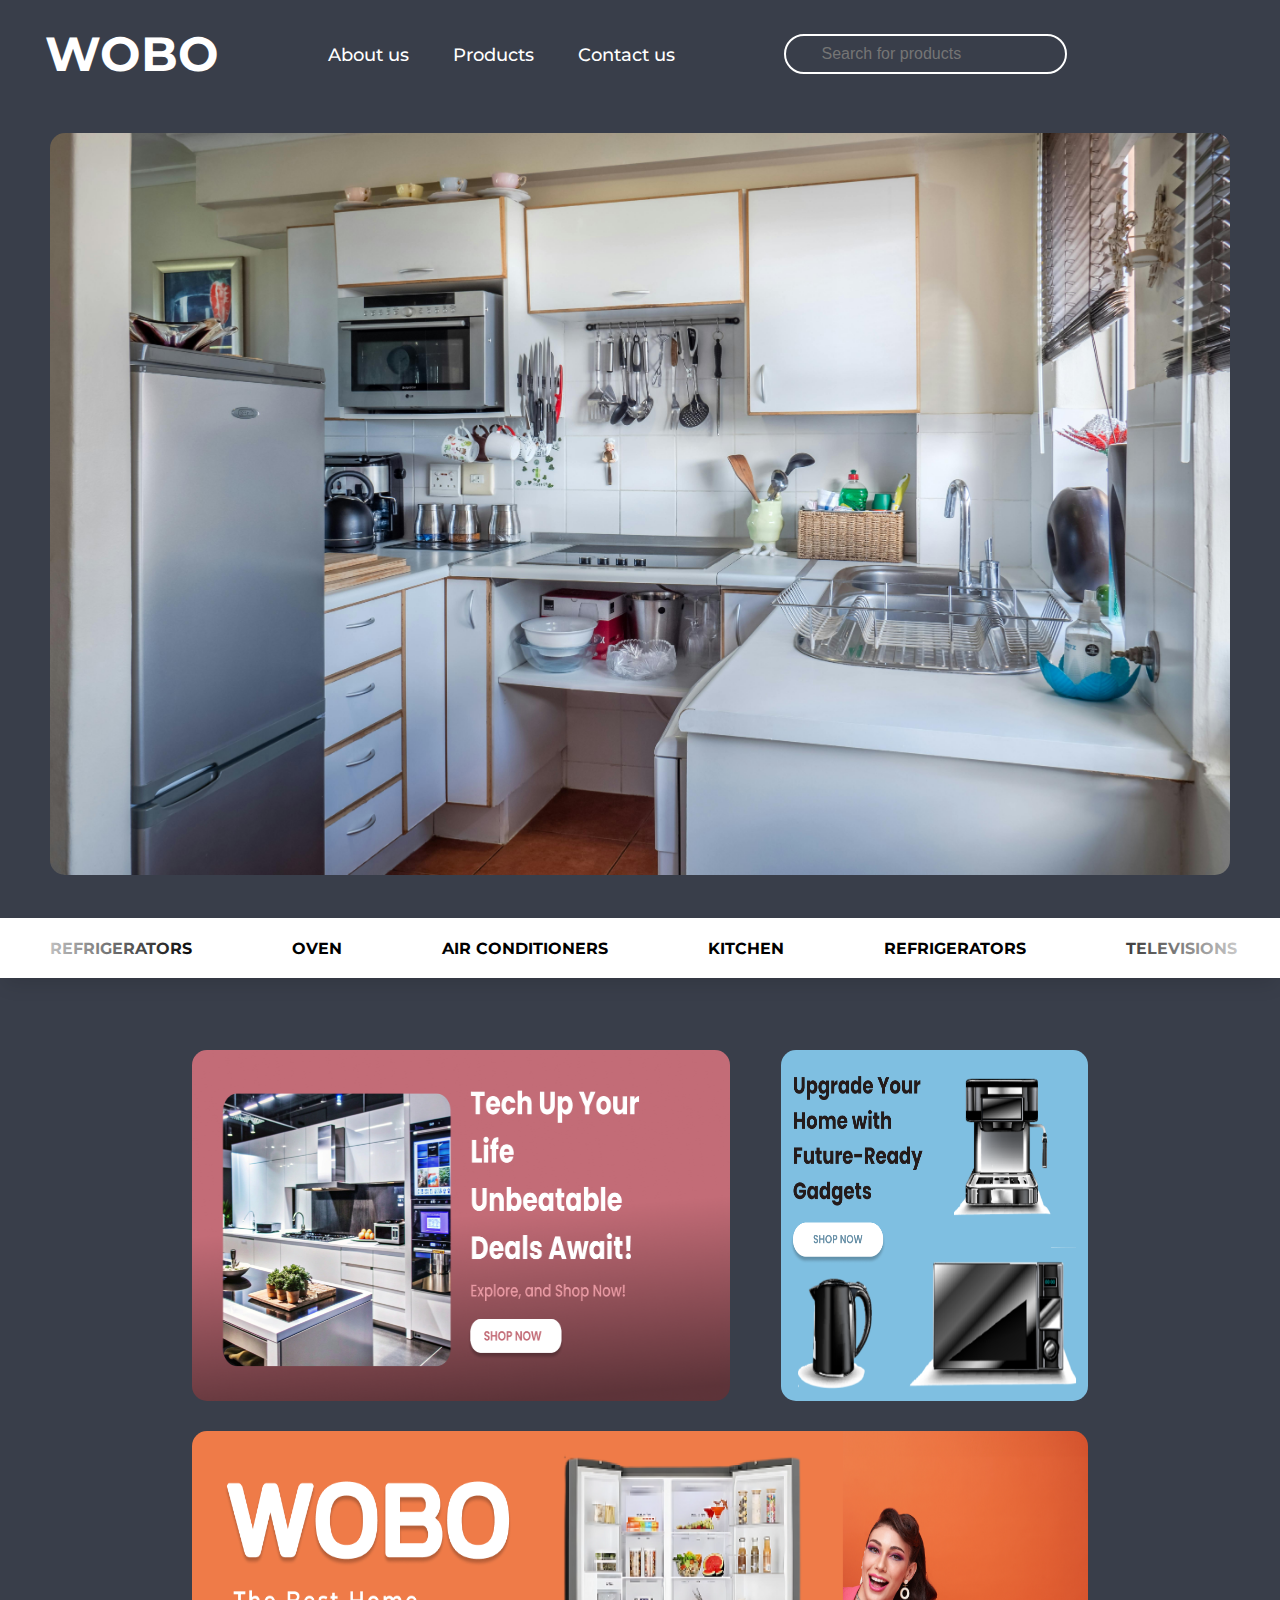
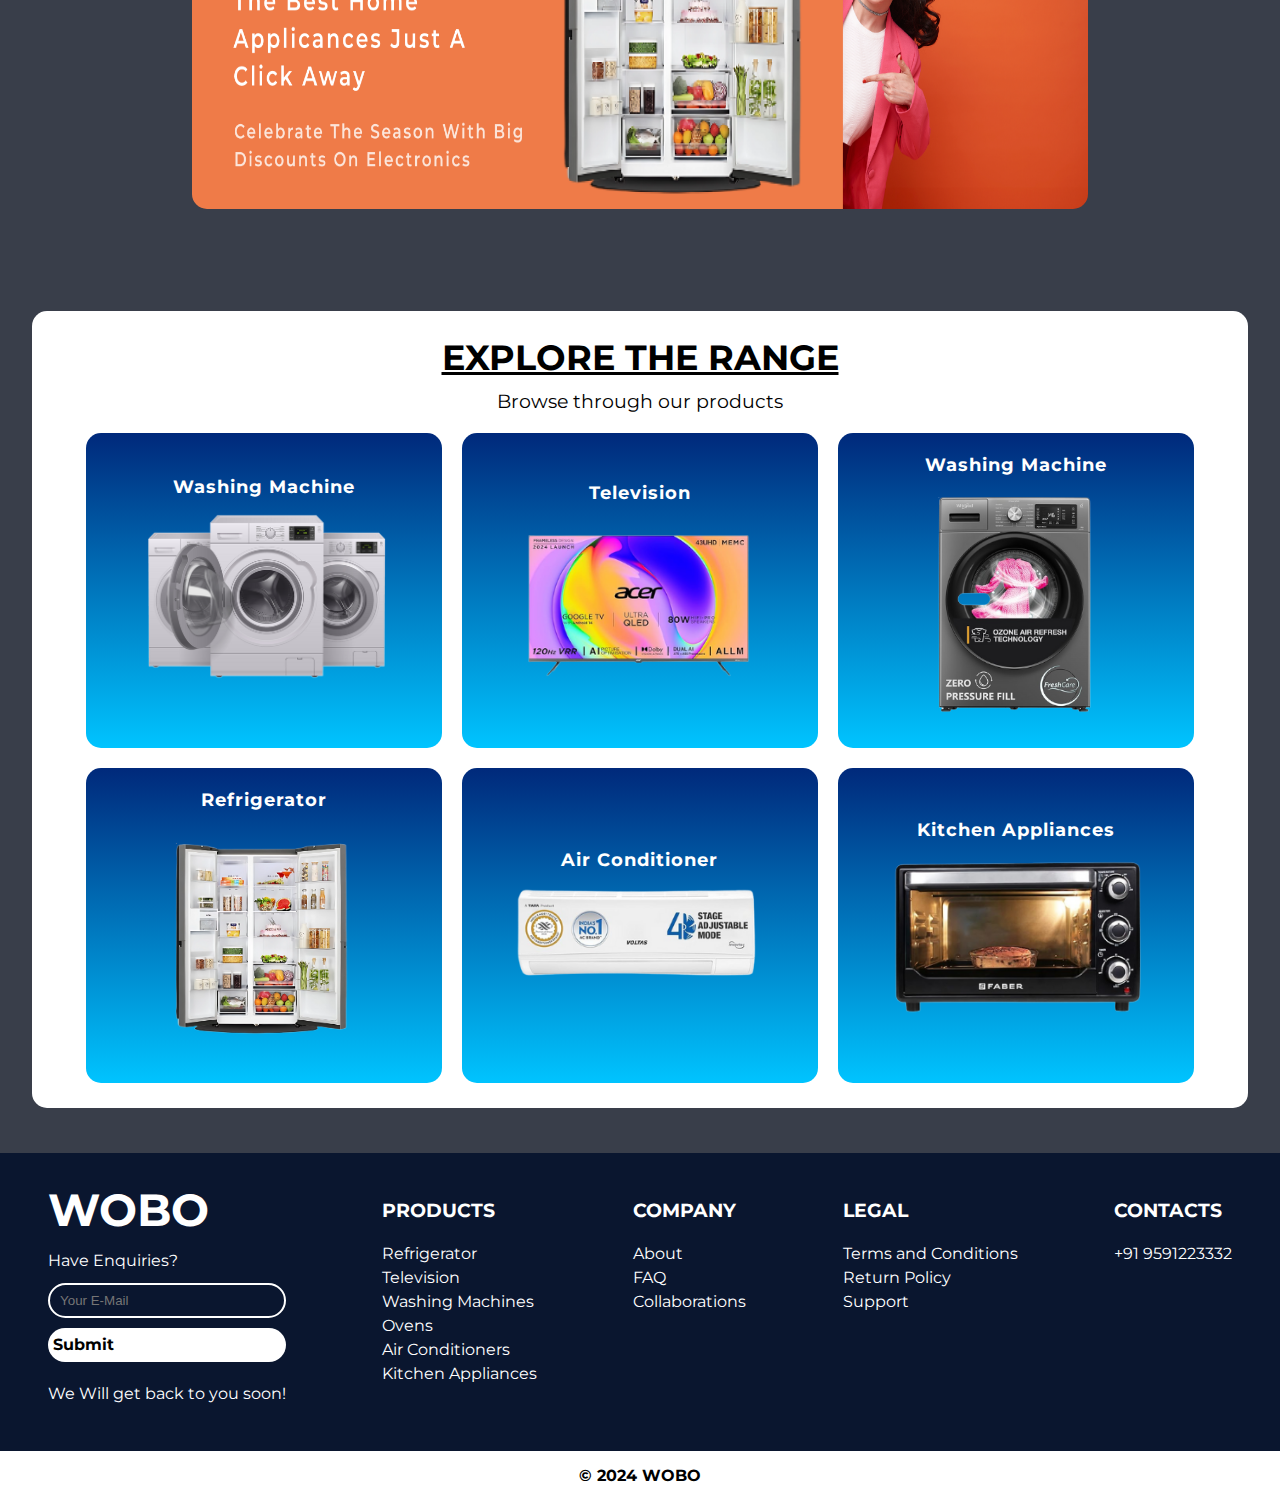
==== index.html @ 8a0cc952 "code upload" ====
<!DOCTYPE html>
<html lang="en">

<head>
    <meta charset="UTF-8">
    <meta name="viewport" content="width=device-width, initial-scale=1.0">
    <title>Wobo</title>
    <!-- <link rel="stylesheet" href="./css/bootstrap.css"> -->
    <link rel="stylesheet" href="https://cdnjs.cloudflare.com/ajax/libs/font-awesome/6.7.1/css/all.min.css"
        integrity="sha512-5Hs3dF2AEPkpNAR7UiOHba+lRSJNeM2ECkwxUIxC1Q/FLycGTbNapWXB4tP889k5T5Ju8fs4b1P5z/iB4nMfSQ=="
        crossorigin="anonymous" referrerpolicy="no-referrer" />
    <link rel="stylesheet" href="./css/style.css">
</head>

<body class="bg-dark">
    <div class="navbar">
        <div class="logo">WOBO</div>
        <div class="options">
            <a href="#">About us</a>
            <a href="#">Products</a>
            <a href="#">Contact us</a>
        </div>
        <div class="searchBox">
            <div>
                <i class="fa-solid fa-magnifying-glass"></i>
            </div>
            <div>
                <input type="text" placeholder="Search for products">
            </div>
        </div>
        <div class="icons">
            <a href="#"><i class="fa-solid fa-cart-shopping"></i></a>
            <a href="#"><i class="fa-solid fa-user"></i></a>
        </div>
    </div>
    <div class="banner">
        <img src="./images/pexels-jvdm-1599791.jpg" alt="">
    </div>

    <div class="slider">
        <div class="slide-track">
            <div class="starSpace">
                <i class="fa-solid fa-star"></i>
            </div>
            <div class="slide">
                REFRIGERATORS
            </div>
            <div class="starSpace">
                <i class="fa-solid fa-star"></i>
            </div>
            <div class="slide">
                OVEN
            </div>
            <div class="starSpace">
                <i class="fa-solid fa-star"></i>
            </div>
            <div class="slide">
                AIR CONDITIONERS
            </div>
            <div class="starSpace">
                <i class="fa-solid fa-star"></i>
            </div>
            <div class="slide">
                KITCHEN
            </div>
            <div class="starSpace">
                <i class="fa-solid fa-star"></i>
            </div>
            <div class="slide">
                REFRIGERATORS
            </div>
            <div class="starSpace">
                <i class="fa-solid fa-star"></i>
            </div>
            <div class="slide">
                TELEVISIONS
            </div>
            <div class="starSpace">
                <i class="fa-solid fa-star"></i>
            </div>
            <div class="slide">
                WASHING MACHINES
            </div>
            <div class="starSpace">
                <i class="fa-solid fa-star"></i>
            </div>
            <div class="slide">
                REFRIGERATORS
            </div>
            <div class="starSpace">
                <i class="fa-solid fa-star"></i>
            </div>
            <div class="slide">
                OVEN
            </div>
            <div class="starSpace">
                <i class="fa-solid fa-star"></i>
            </div>
            <div class="slide">
                AIR CONDITIONERS
            </div>
            <div class="starSpace">
                <i class="fa-solid fa-star"></i>
            </div>
            <div class="slide">
                KITCHEN
            </div>
            <div class="starSpace">
                <i class="fa-solid fa-star"></i>
            </div>
            <div class="slide">
                REFRIGERATORS
            </div>
            <div class="starSpace">
                <i class="fa-solid fa-star"></i>
            </div>
            <div class="slide">
                TELEVISIONS
            </div>
            <div class="starSpace">
                <i class="fa-solid fa-star"></i>
            </div>
            <div class="slide">
                WASHING MACHINES
            </div>
            <div class="starSpace">
                <i class="fa-solid fa-star"></i>
            </div>
        </div>
    </div>

    <div class="bannerPage">
        <div class="topRow">
            <div class="banner1">
                <img src="./images/banner1.png" alt="">
            </div>
            <div class="banner2">
                <img src="./images/banner2.png" alt="">
            </div>
        </div>
        <div class="bottomRow">
            <div class="banner3">
                <img src="./images/banner3.png" alt="">
            </div>
        </div>
    </div>

    <div class="productsPage">
        <div class="pHeading">EXPLORE THE RANGE</div>
        <div class="pSubheading">Browse through our products</div>
        <div class="cardsSection">
            <div class="productCard">
                <p>Washing Machine</p>
                <img src="images/washing machine.png" alt="">
            </div>
            <div class="productCard">
                <p>Television</p>
                <img src="./images/tv.png" alt="">
            </div>
            <div class="productCard">
                <p>Washing Machine</p>
                <img src="./images/wm.png" alt="">
            </div>
            <div class="productCard">
                <p>Refrigerator</p>
                <img src="images/ref.png" alt="">
            </div>
            <div class="productCard">
                <p>Air Conditioner</p>
                <img src="./images/ac.png" alt="">
            </div>
            <div class="productCard">
                <p>Kitchen Appliances</p>
                <img src="./images/oven.png" alt="">
            </div>
        </div>
    </div>

   <div class="footer">
    <div>
        <p class="footerTitle">WOBO</p>
        <p>Have Enquiries?</p>
        <p><input type="text" placeholder="Your E-Mail"></p>
        <p class="submitBtn">Submit</p>
        <p>We Will get back to you soon!</p>
    </div>
    <div>
        <p class="footerheading">PRODUCTS</p>
        <p>Refrigerator</p>
        <p>Television</p>
        <p>Washing Machines</p>
        <p>Ovens</p>
        <p>Air Conditioners</p>
        <p>Kitchen Appliances</p>
    </div>
    <div>
        <p class="footerheading">COMPANY</p>
        <p>About</p>
        <p>FAQ</p>
        <p>Collaborations</p>
    </div>
    <div>
        <p class="footerheading">LEGAL</p>
        <p>Terms and Conditions</p>
        <p>Return Policy</p>
        <p>Support</p>
    </div>
    <div>
        <p class="footerheading">CONTACTS</p>
        <p>+91 9591223332</p>
        <p>
            <i class="fa-brands fa-linkedin"></i>
            <i class="fa-brands fa-square-instagram"></i>
            <i class="fa-brands fa-square-youtube"></i>
        </p>
    </div>
   </div>

   <div class="copyrightStrip">
    &copy 2024 WOBO
   </div>

    <script src="https://cdnjs.cloudflare.com/ajax/libs/jquery/3.7.1/jquery.min.js"
        integrity="sha512-v2CJ7UaYy4JwqLDIrZUI/4hqeoQieOmAZNXBeQyjo21dadnwR+8ZaIJVT8EE2iyI61OV8e6M8PP2/4hpQINQ/g=="
        crossorigin="anonymous" referrerpolicy="no-referrer"></script>
    <script src="./js/script.js"></script>
    <!-- <script src="./js/bootstrap.bundle.js"></script> -->
</body>

</html>
---- css/style.css ----
@import url("https://fonts.googleapis.com/css2?family=Montserrat:ital,wght@0,100..900;1,100..900&display=swap");
* {
  margin: 0;
  padding: 0;
  box-sizing: border-box;
}
body {
  background: #393E4A;
  font-family: "Montserrat", sans-serif;
}
.navbar {
  display: flex;
  justify-content: space-around;
  align-items: center;
  height: 12vh;
}
.logo {
  font-family: "Montserrat", sans-serif;
  font-weight: 700;
  color: white;
  font-size: 3rem;
}
.options a {
  text-decoration: none;
  color: white;
  margin: 0 20px;
  font-size: 1.1rem;
  font-weight: 500;
}
.searchBox {
  display: flex;
  justify-content: center;
  align-items: center;
  border: 2px white solid;
  padding: 8px 15px;
  border-radius: 50px;
}
.searchBox div i {
  color: white;
}
.searchBox input {
  background: none;
  border: none;
  padding: 1px;
  margin: 0 20px;
  font-size: 1rem;
  color: white;
}
textarea:focus,
input:focus {
  outline: none;
}
.icons a i {
  color: white;
  text-decoration: none;
  font-size: 1.3rem;
  padding: 10px;
  margin: 0 10px;
}
.banner {
  height: 88vh;
  display: flex;
  justify-content: center;
  align-items: center;
}
.banner img {
  height: calc(100% - 50px);
  width: calc(100% - 100px);
  border-radius: 15px;
}

@keyframes scroll {
  0% {
    transform: translateX(0);
  }
  100% {
    transform: translateX(calc(-250px * 7));
  }
}
.slider {
  background: white;
  box-shadow: 0 10px 20px -5px rgba(0, 0, 0, 0.125);
  height: 60px;
  margin: 2vh auto;
  overflow: hidden;
  position: relative;
  width: 100%;
}
.slider::before,
.slider::after {
  background: linear-gradient(
    to right,
    rgba(255, 255, 255, 1) 0%,
    rgba(255, 255, 255, 0) 100%
  );
  content: "";
  height: 60px;
  position: absolute;
  width: 200px;
  z-index: 2;
}
.slider::after {
  right: 0;
  top: 0;
  transform: rotateZ(180deg);
}
.slider::before {
  left: 0;
  top: 0;
}
.slider .slide-track {
  animation: scroll 30s linear infinite;
  display: flex;
  width: calc(250px * 14);
}
.slider .slide {
  font-size: 1rem;
  font-weight: 700;
  display: flex;
  justify-content: center;
  align-items: center;
  text-align: center;
  height: 60px;
  /* width: 250px; */
  margin: 0 50px;
}
.starSpace {
  display: flex;
  justify-content: center;
  align-items: center;
}
.bannerPage{
    display: flex;
    flex-direction: column;
    margin: 8vh 0;
}
.topRow{
    display: flex;
    height: 39vh;
    justify-content:space-between;
    width: 70vw;
    margin: 0 15vw;
}
.bottomRow{
    display: flex;
    justify-content: center;
    height: 42vh;
    width: 70vw;
    margin: 30px 15vw;

}
.banner1 img{
    width: 42vw;
    height: 100%;
}
.banner2 img{
    width: 24vw;
    height: 100%;
}
.banner3 img{
    width: 70vw;
    height: 100%;
}
.bannerPage img{
    border-radius: 15px;
}
.bannerPage img:hover{
    transform: scale(1.02);
    transition-duration: 200ms;
    cursor: pointer;
}
.productsPage{
    background: white;
    margin: 5vh 2.5vw;
    border-radius: 15px;
    padding: 15px;
}
.pHeading{
    color: #000;
    text-decoration: underline;
    font-size: 2.2rem;
    text-align: center;
    margin: 10px;
    font-weight: 700;
}
.pSubheading{
    color: #000;
    font-size: 1.2rem;
    text-align: center;
    margin: 10px;
}
.productCard{
    background: linear-gradient(#00297B, #00C4FF);
    width: 30%;
    height: 35vh;
    border-radius: 15px;
    margin: 10px;
    display: flex;
    justify-content: center;
    align-items: center;
    flex-direction: column;
}
.cardsSection{
    display: flex;
    flex-wrap: wrap;
    justify-content: center;
    align-items: center;
}
.productCard img{
  max-height: 80%;
  max-width: 80%;
}
.productCard p{
    color: white;
    font-weight: 700;
    font-size: 1.1rem;
    letter-spacing: 1px;
}
.productCard:hover{
  cursor: pointer;
  background: linear-gradient( #00297B, #00297B);
}
.footer{
  background: #0A162F;
  color: white;
  display: flex;
  justify-content: space-around;
  padding: 5vh 0;
  font-size: 1rem;
}
.footerTitle{
  font-weight: 700;
  font-size: 2.8rem;
  margin-bottom: 3vh;
}
.footer input{
  background: none;
  color: white;
  border: 2px solid white;
  border-radius: 50px;
  padding: 8px 10px;
  margin: 10px 0;
  width: 100%;
}
.submitBtn{
  background: #000;
  padding: 5px;
  border-radius: 50px;
  background: white;
  color: #000;
  font-weight: 700;
  margin-bottom: 20px;
}
.footerheading{
  font-weight: 700;
  margin-bottom: 20px;
  font-size: 1.2rem;
}
.footer i{
  font-size: 1.6rem;
  margin: 2px;
}
.footer p{
  line-height: 1.5rem;
}
.copyrightStrip{
  background: white;
  padding: 15px ;
  font-weight: 700;
  text-align: center;
}
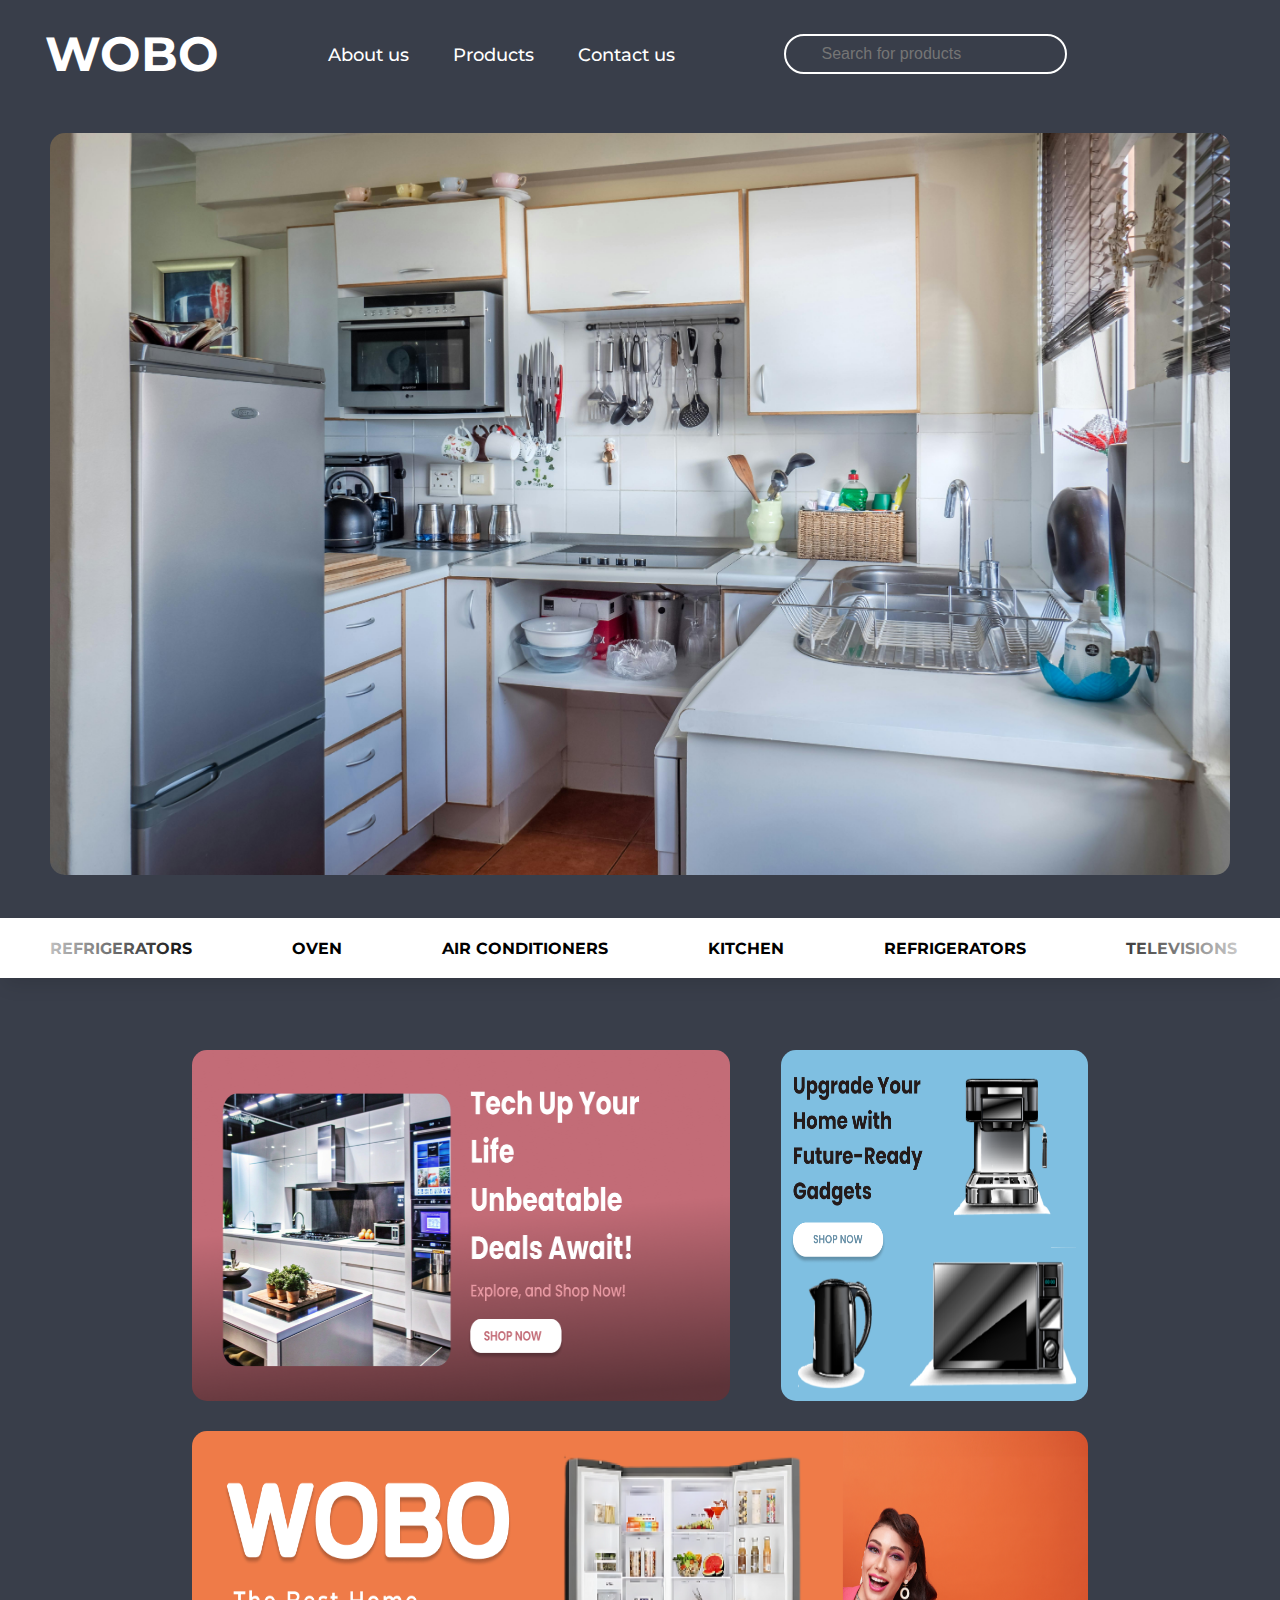
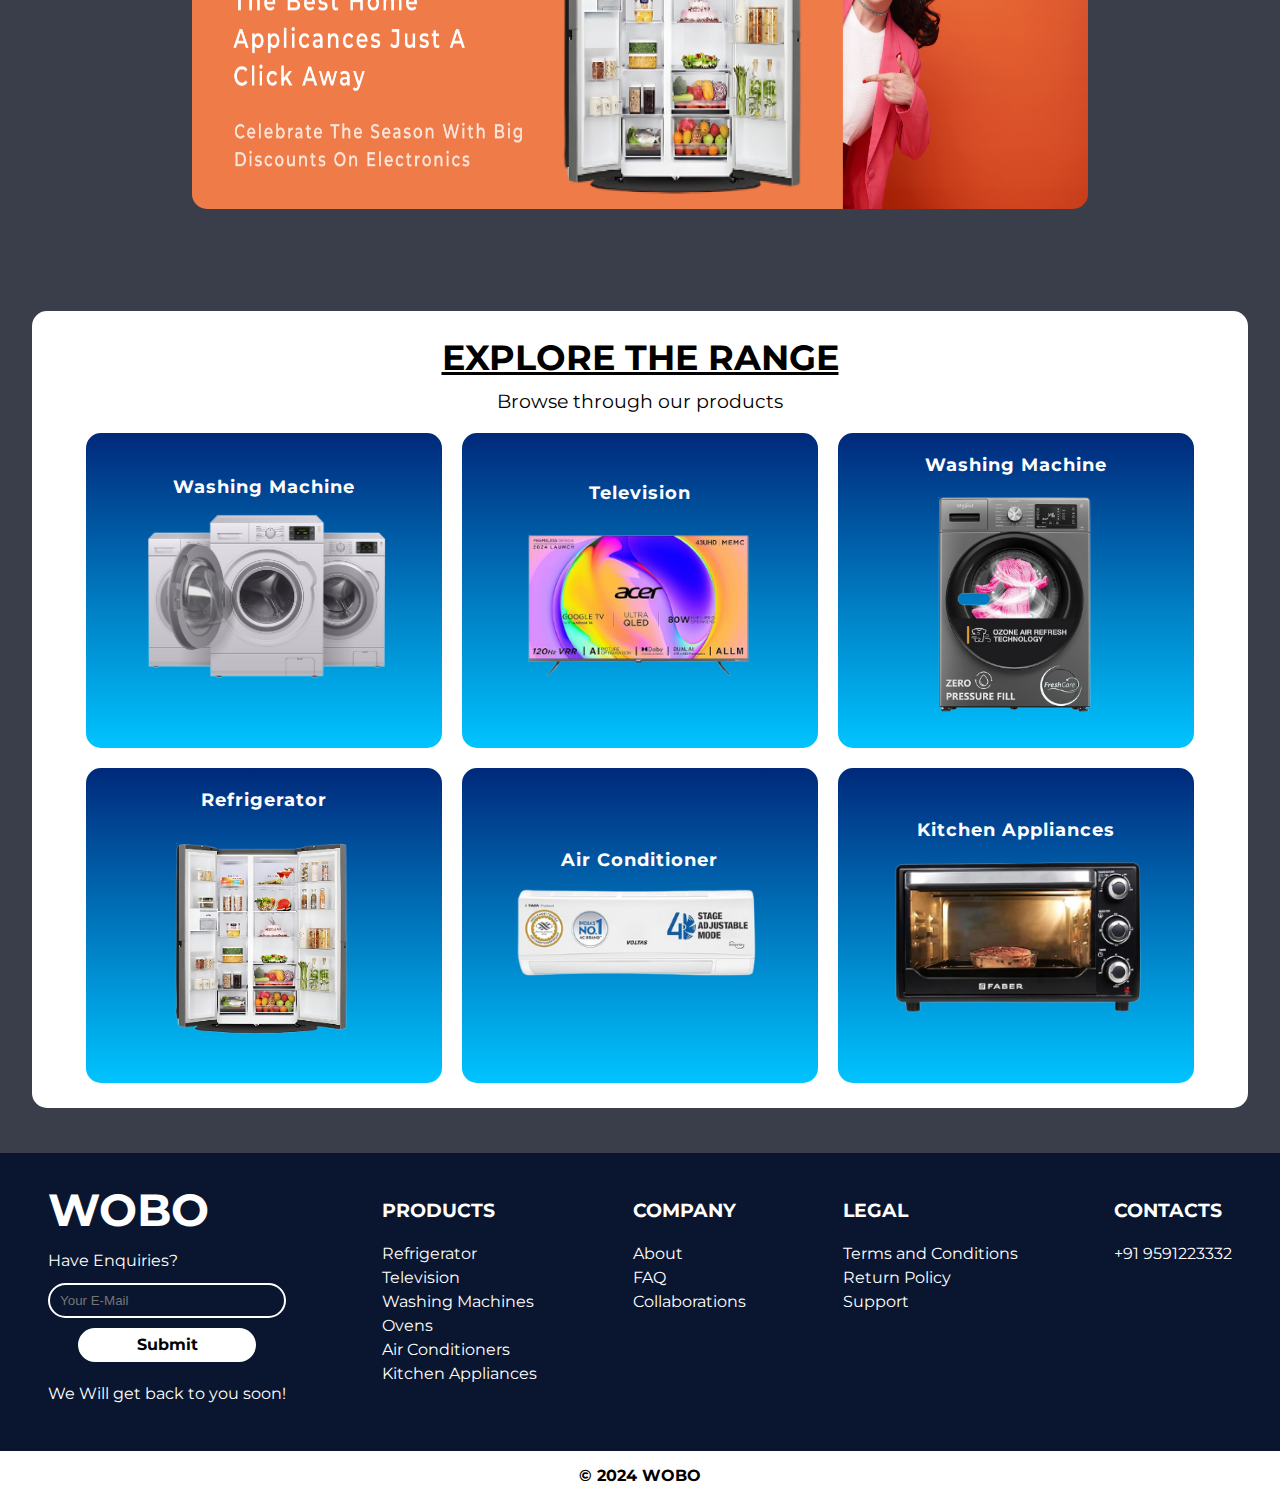
==== commit c2b64fd2: "products page updated" ====
--- a/index.html
+++ b/index.html
@@ -5,7 +5,6 @@
     <meta charset="UTF-8">
     <meta name="viewport" content="width=device-width, initial-scale=1.0">
     <title>Wobo</title>
-    <!-- <link rel="stylesheet" href="./css/bootstrap.css"> -->
     <link rel="stylesheet" href="https://cdnjs.cloudflare.com/ajax/libs/font-awesome/6.7.1/css/all.min.css"
         integrity="sha512-5Hs3dF2AEPkpNAR7UiOHba+lRSJNeM2ECkwxUIxC1Q/FLycGTbNapWXB4tP889k5T5Ju8fs4b1P5z/iB4nMfSQ=="
         crossorigin="anonymous" referrerpolicy="no-referrer" />
@@ -17,7 +16,7 @@
         <div class="logo">WOBO</div>
         <div class="options">
             <a href="#">About us</a>
-            <a href="#">Products</a>
+            <a href="./products.html">Products</a>
             <a href="#">Contact us</a>
         </div>
         <div class="searchBox">
@@ -224,7 +223,6 @@
         integrity="sha512-v2CJ7UaYy4JwqLDIrZUI/4hqeoQieOmAZNXBeQyjo21dadnwR+8ZaIJVT8EE2iyI61OV8e6M8PP2/4hpQINQ/g=="
         crossorigin="anonymous" referrerpolicy="no-referrer"></script>
     <script src="./js/script.js"></script>
-    <!-- <script src="./js/bootstrap.bundle.js"></script> -->
 </body>
 
 </html>--- a/css/style.css
+++ b/css/style.css
@@ -250,6 +250,9 @@
   color: #000;
   font-weight: 700;
   margin-bottom: 20px;
+  text-align: center;
+  margin-left: 30px;
+  margin-right: 30px;
 }
 .footerheading{
   font-weight: 700;
